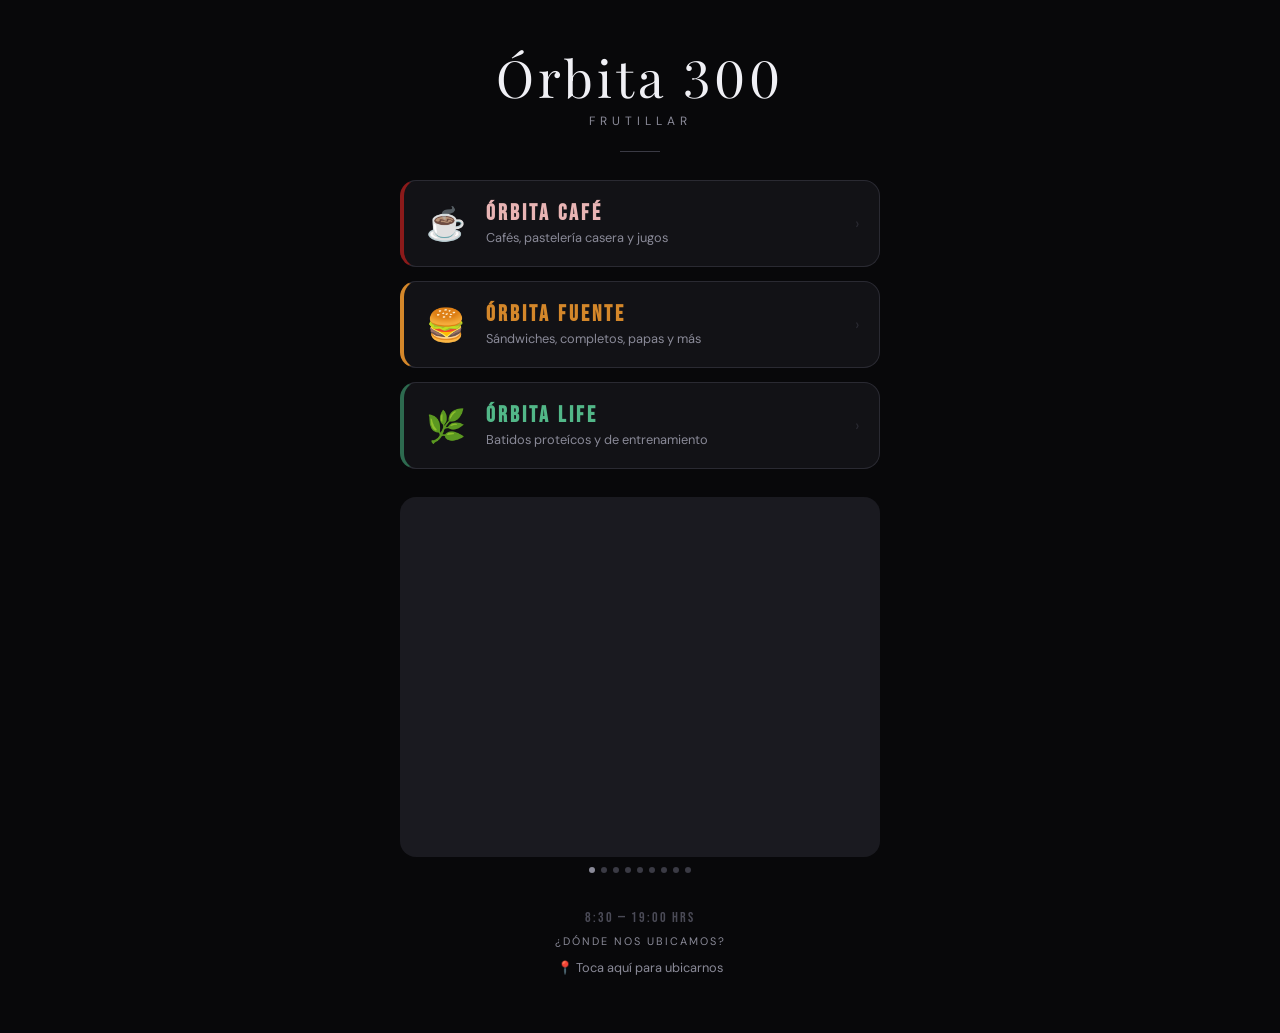
==== index.html @ e0f337d7 "feat: arquitectura inicial" ====
<!DOCTYPE html>
<html lang="es">
<head>
<meta charset="UTF-8">
<meta name="viewport" content="width=device-width, initial-scale=1.0">
<title>Órbita 300 · Frutillar</title>
<link rel="icon" type="image/png" href="https://i.ibb.co/nqkMR2b8/Logo-rbita-300-removebg-preview.png">
<link rel="apple-touch-icon" href="https://i.ibb.co/nqkMR2b8/Logo-rbita-300-removebg-preview.png">
<meta property="og:title" content="Órbita 300 · Frutillar">
<meta property="og:description" content="Cafés, pastelería casera, sándwiches y más. Frutillar.">
<meta property="og:image" content="https://i.ibb.co/nqkMR2b8/Logo-rbita-300-removebg-preview.png">
<meta property="og:type" content="website">
<link rel="preconnect" href="https://fonts.googleapis.com">
<link href="https://fonts.googleapis.com/css2?family=Bebas+Neue&family=DM+Sans:wght@400;500;600&family=Playfair+Display:ital,wght@0,600;1,600&display=swap" rel="stylesheet">
<style>
  :root {
    --bg:     #08080a;
    --card:   #121216;
    --border: #2a2a32;
    --muted:  #8a8a98;
    --text:   #f0f0f5;
    --cafe:   #8B1A1A;
    --fuente: #D4872A;
    --life:   #2D6A4F;
  }
  * { margin: 0; padding: 0; box-sizing: border-box; }
  body {
    min-height: 100vh;
    font-family: 'DM Sans', sans-serif;
    background: var(--bg);
    color: var(--text);
    display: flex;
    flex-direction: column;
    align-items: center;
    padding: clamp(32px, 8vw, 52px) clamp(16px, 5vw, 24px) clamp(40px, 10vw, 56px);
  }
  .wrap { width: 100%; max-width: 480px; }

  .logo { font-family: 'Playfair Display', serif; font-size: clamp(2.2rem, 9vw, 3.2rem); letter-spacing: 4px; text-align: center; color: var(--text); line-height: 1; font-variant-numeric: lining-nums; }
  .logo-sub { font-size: clamp(0.62rem, 2vw, 0.75rem); letter-spacing: 5px; text-transform: uppercase; color: var(--muted); text-align: center; margin-top: 10px; }
  .divider { width: 40px; height: 1px; background: #3a3a44; margin: 22px auto 28px; }

  .grid { display: flex; flex-direction: column; gap: 14px; }
  a.card {
    display: flex; align-items: center; gap: 18px;
    text-decoration: none; color: inherit;
    background: var(--card); border: 1px solid var(--border);
    border-radius: 16px; padding: clamp(14px, 4vw, 20px);
    transition: transform 0.2s;
  }
  a.card:hover { transform: translateY(-2px); }
  a.card:active { transform: scale(0.98); }
  a.card.cafe   { border-left: 4px solid var(--cafe); }
  a.card.fuente { border-left: 4px solid var(--fuente); }
  a.card.life   { border-left: 4px solid var(--life); }
  .card-emoji { font-size: clamp(1.6rem, 5vw, 2rem); width: 44px; text-align: center; flex-shrink: 0; }
  .card-body { flex: 1; }
  .card-body strong { font-family: 'Bebas Neue', sans-serif; font-size: clamp(1.1rem, 4vw, 1.35rem); letter-spacing: 3px; display: block; }
  a.card.cafe   .card-body strong { color: #e8b4b4; }
  a.card.fuente .card-body strong { color: var(--fuente); }
  a.card.life   .card-body strong { color: #52B788; }
  .card-body span { font-size: clamp(0.72rem, 2.5vw, 0.8rem); color: var(--muted); margin-top: 3px; display: block; }
  .card-arrow { font-size: 1rem; color: var(--border); flex-shrink: 0; }

  /* CARRUSEL */
  .slider-wrap { position: relative; width: 100%; border-radius: 16px; overflow: hidden; margin-top: 28px; aspect-ratio: 4/3; }
  .slider-track { display: flex; height: 100%; transition: transform 0.5s ease; }
  .slide {
    min-width: 100%; height: 100%;
    display: flex; flex-direction: column;
    align-items: center; justify-content: center;
    gap: 8px;
    font-family: 'Bebas Neue', sans-serif;
    font-size: 0.75rem;
    letter-spacing: 3px;
    color: #3a3a44;
  }
  .slide:nth-child(1) { background: #1a1a20; }
  .slide:nth-child(2) { background: #1a1510; }
  .slide:nth-child(3) { background: #10181a; }
  .slide-icon { font-size: 2rem; opacity: 0.25; }
  .slide-label { opacity: 0.35; }
.slider-btn:hover { background: rgba(0,0,0,0.8); }
.slider-btn.next { right: 10px; }
  .slider-dots { display: flex; justify-content: center; gap: 6px; margin-top: 10px; }
  .dot { width: 6px; height: 6px; border-radius: 50%; background: #3a3a44; cursor: pointer; transition: background 0.2s; }
  .dot.active { background: var(--muted); }

  /* FOOTER */
  .footer { margin-top: 36px; text-align: center; }
  .footer-hr { font-family: 'Bebas Neue', sans-serif; font-size: 0.9rem; letter-spacing: 2px; color: #4a4a56; margin-bottom: 8px; }
  .location-label { font-size: 0.68rem; letter-spacing: 2px; text-transform: uppercase; color: var(--muted); margin-bottom: 8px; }
  a.location-link {
    display: inline-flex; align-items: center; gap: 5px;
    color: var(--muted); text-decoration: none;
    font-size: clamp(0.72rem, 2.5vw, 0.8rem);
    transition: color 0.2s;
  }
  a.location-link:hover { color: var(--text); }
</style>
</head>
<body>
  <div class="wrap">

    <div class="logo">Órbita 300</div>
    <div class="logo-sub">Frutillar</div>
    <div class="divider"></div>

    <div class="grid">
      <a class="card cafe" href="cafe.html">
        <span class="card-emoji">☕</span>
        <div class="card-body">
          <strong>Órbita Café</strong>
          <span>Cafés, pastelería casera y jugos</span>
        </div>
        <span class="card-arrow">›</span>
      </a>
      <a class="card fuente" href="fuente.html">
        <span class="card-emoji">🍔</span>
        <div class="card-body">
          <strong>Órbita Fuente</strong>
          <span>Sándwiches, completos, papas y más</span>
        </div>
        <span class="card-arrow">›</span>
      </a>
      <a class="card life" href="life.html">
        <span class="card-emoji">🌿</span>
        <div class="card-body">
          <strong>Órbita Life</strong>
          <span>Batidos proteícos y de entrenamiento</span>
        </div>
        <span class="card-arrow">›</span>
      </a>
    </div>

    <div class="slider-wrap">
      <div class="slider-track" id="track">
        <div class="slide" style="background-image:url('https://i.ibb.co/kfxTfN8/Muffins-1.jpg');background-size:cover;background-position:center"></div>
        <div class="slide" style="position:relative;overflow:hidden">
          <div style="position:absolute;inset:0;background-image:url('https://i.ibb.co/35pSrNvw/fajita-1.jpg');background-size:cover;background-position:center;filter:blur(14px) brightness(0.5);transform:scale(1.1)"></div>
          <div style="position:absolute;inset:0;background-image:url('https://i.ibb.co/35pSrNvw/fajita-1.jpg');background-size:contain;background-position:center;background-repeat:no-repeat"></div>
        </div>
        <div class="slide" style="background-image:url('https://i.ibb.co/d4GJzmst/pie-de-limon-1.jpg');background-size:cover;background-position:center"></div>
        <div class="slide" style="position:relative;overflow:hidden">
          <div style="position:absolute;inset:0;background-image:url('https://i.ibb.co/213THgFy/Completo-1.jpg');background-size:cover;background-position:center;filter:blur(14px) brightness(0.5);transform:scale(1.1)"></div>
          <div style="position:absolute;inset:0;background-image:url('https://i.ibb.co/213THgFy/Completo-1.jpg');background-size:contain;background-position:center;background-repeat:no-repeat"></div>
        </div>
        <div class="slide" style="background-image:url('https://i.ibb.co/BVPxChLW/pie-y-brownie-1.jpg');background-size:cover;background-position:center"></div>
        <div class="slide" style="position:relative;overflow:hidden">
          <div style="position:absolute;inset:0;background-image:url('https://i.ibb.co/S7M9kp1x/Completo-2.jpg');background-size:cover;background-position:center;filter:blur(14px) brightness(0.5);transform:scale(1.1)"></div>
          <div style="position:absolute;inset:0;background-image:url('https://i.ibb.co/S7M9kp1x/Completo-2.jpg');background-size:contain;background-position:center;background-repeat:no-repeat"></div>
        </div>
        <div class="slide" style="background-image:url('https://i.ibb.co/BKjvf1L0/brownie-y-caf-1.jpg');background-size:cover;background-position:center"></div>
        <div class="slide" style="position:relative;overflow:hidden">
          <div style="position:absolute;inset:0;background-image:url('https://i.ibb.co/v63HqGh6/Galletas-1.jpg');background-size:cover;background-position:center;filter:blur(14px) brightness(0.5);transform:scale(1.1)"></div>
          <div style="position:absolute;inset:0;background-image:url('https://i.ibb.co/v63HqGh6/Galletas-1.jpg');background-size:contain;background-position:center;background-repeat:no-repeat"></div>
        </div>
        <div class="slide" style="background-image:url('https://i.ibb.co/F4FVLv8j/pie-de-lim-n-y-caf-1.jpg');background-size:cover;background-position:center"></div>
      </div>
    </div>
    <div class="slider-dots" id="dots">
      <div class="dot active" onclick="irA(0)"></div>
      <div class="dot" onclick="irA(1)"></div>
      <div class="dot" onclick="irA(2)"></div>
      <div class="dot" onclick="irA(3)"></div>
      <div class="dot" onclick="irA(4)"></div>
      <div class="dot" onclick="irA(5)"></div>
      <div class="dot" onclick="irA(6)"></div>
      <div class="dot" onclick="irA(7)"></div>
      <div class="dot" onclick="irA(8)"></div>
    </div>

    <div class="footer">
      <div class="footer-hr">8:30 — 19:00 hrs</div>
      <div class="location-label">¿Dónde nos ubicamos?</div>
      <a class="location-link" href="https://maps.app.goo.gl/RQJpEevGV9xaCPWX9" target="_blank">
        📍 Toca aquí para ubicarnos
      </a>
    </div>

  </div>

  <script>
  let actual = 0;
  const total = 9;
  const track = document.getElementById('track');
  const dots = document.querySelectorAll('.dot');

  function irA(n) {
    actual = (n + total) % total;
    track.style.transform = `translateX(-${actual * 100}%)`;
    dots.forEach((d, i) => d.classList.toggle('active', i === actual));
  }

  let timer = setInterval(() => mover(1), 4000);

  function mover(dir) {
    clearInterval(timer);
    irA(actual + dir);
    timer = setInterval(() => mover(1), 4000);
  }

  // Swipe táctil
  let startX = 0;
  track.addEventListener('touchstart', e => {
    startX = e.touches[0].clientX;
  }, { passive: true });

  track.addEventListener('touchend', e => {
    const diff = startX - e.changedTouches[0].clientX;
    if (Math.abs(diff) > 40) mover(diff > 0 ? 1 : -1);
  }, { passive: true });
</script>
</body>
</html>
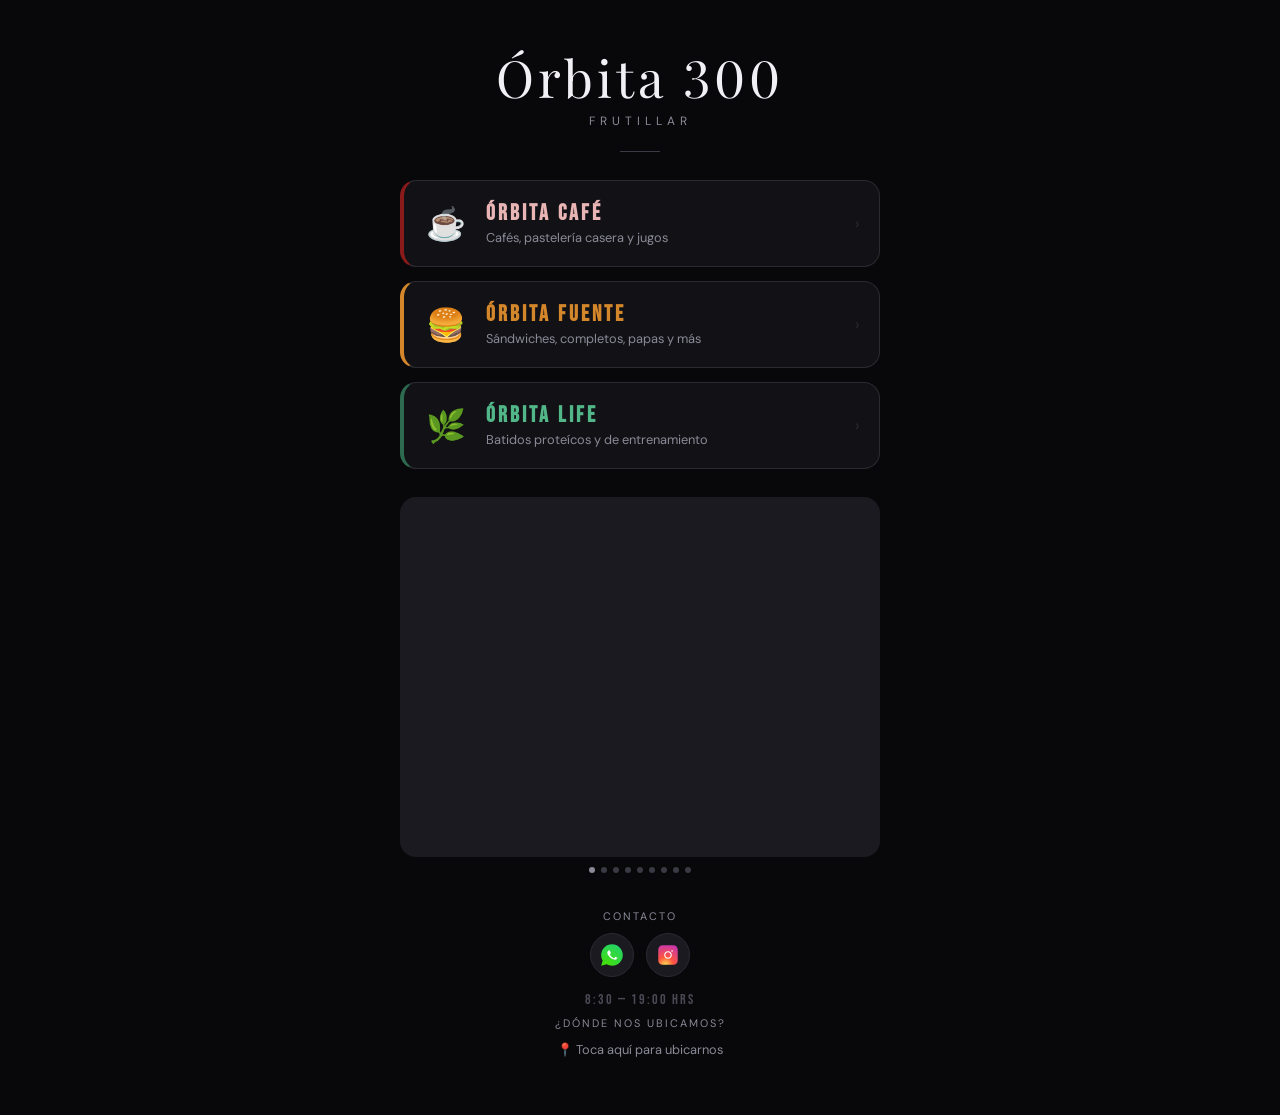
==== commit e97266e2: "Update index.html" ====
--- a/index.html
+++ b/index.html
@@ -97,6 +97,11 @@
     transition: color 0.2s;
   }
   a.location-link:hover { color: var(--text); }
+
+  .contact-btns { display: flex; gap: 12px; justify-content: center; margin-top: 10px; }
+  .contact-btn { display: flex; align-items: center; justify-content: center; width: 44px; height: 44px; border-radius: 50%; background: #1a1a20; border: 1px solid #2a2a32; transition: transform .2s; }
+  .contact-btn:hover { transform: scale(1.1); }
+  .contact-btn svg { width: 26px; height: 26px; }
 </style>
 </head>
 <body>
@@ -171,7 +176,16 @@
     </div>
 
     <div class="footer">
-      <div class="footer-hr">8:30 — 19:00 hrs</div>
+      <div style="font-size:0.68rem;letter-spacing:2px;text-transform:uppercase;color:var(--muted);margin:14px 0 8px;">Contacto</div>
+    <div class="contact-btns">
+      <a class="contact-btn" href="https://wa.me/56971019691" target="_blank" aria-label="WhatsApp">
+        <svg xmlns="http://www.w3.org/2000/svg" viewBox="0 0 48 48"><radialGradient id="wag3" cx="11.987" cy="44.637" r="44.222" gradientUnits="userSpaceOnUse"><stop offset="0" stop-color="#44e000"/><stop offset="1" stop-color="#25d366"/></radialGradient><path fill="url(#wag3)" d="M24 4C13 4 4 13 4 24c0 3.7 1 7.1 2.8 10.1L4 44l10.2-2.7C17.1 43 20.5 44 24 44c11 0 20-9 20-20S35 4 24 4z"/><path fill="#fff" d="M34.5 29.2c-.5-.3-3-1.5-3.5-1.7-.5-.2-.8-.3-1.1.2s-1.3 1.7-1.6 2c-.3.4-.6.4-1.1.1-3-1.5-5-2.7-6.9-6.1-.5-.9.5-.8 1.5-2.8.2-.4.1-.7-.1-1-.2-.3-1.1-2.6-1.5-3.6-.4-.9-.8-.8-1.1-.8h-.9c-.3 0-.8.1-1.2.6-.4.5-1.6 1.5-1.6 3.8s1.6 4.4 1.8 4.7c.2.3 3.2 4.9 7.7 6.8 4.6 1.9 4.6 1.3 5.4 1.2.8-.1 2.6-1.1 3-2.1.4-1 .4-1.9.3-2.1-.1-.1-.4-.2-.9-.5z"/></svg>
+      </a>
+      <a class="contact-btn" href="https://www.instagram.com/orbita300frutillar" target="_blank" aria-label="Instagram">
+        <svg xmlns="http://www.w3.org/2000/svg" viewBox="0 0 48 48"><radialGradient id="igg3" cx="19.38" cy="42.035" r="44.899" gradientUnits="userSpaceOnUse"><stop offset="0" stop-color="#fd5"/><stop offset=".328" stop-color="#ff543f"/><stop offset=".841" stop-color="#c837ab"/></radialGradient><path fill="url(#igg3)" d="M34.017 41.99l-20 .019c-4.4.004-8.003-3.592-8.008-7.992l-.019-20c-.004-4.4 3.592-8.003 7.992-8.008l20-.019c4.4-.004 8.003 3.592 8.008 7.992l.019 20c.005 4.401-3.592 8.004-7.992 8.008z"/><path fill="#fff" d="M24 31c-3.859 0-7-3.14-7-7s3.141-7 7-7 7 3.14 7 7-3.141 7-7 7zm0-12c-2.757 0-5 2.243-5 5s2.243 5 5 5 5-2.243 5-5-2.243-5-5-5z"/><circle cx="31.5" cy="16.5" r="1.5" fill="#fff"/></svg>
+      </a>
+    </div>
+    <div class="footer-hr" style="margin-top:14px;">8:30 — 19:00 hrs</div>
       <div class="location-label">¿Dónde nos ubicamos?</div>
       <a class="location-link" href="https://maps.app.goo.gl/RQJpEevGV9xaCPWX9" target="_blank">
         📍 Toca aquí para ubicarnos
